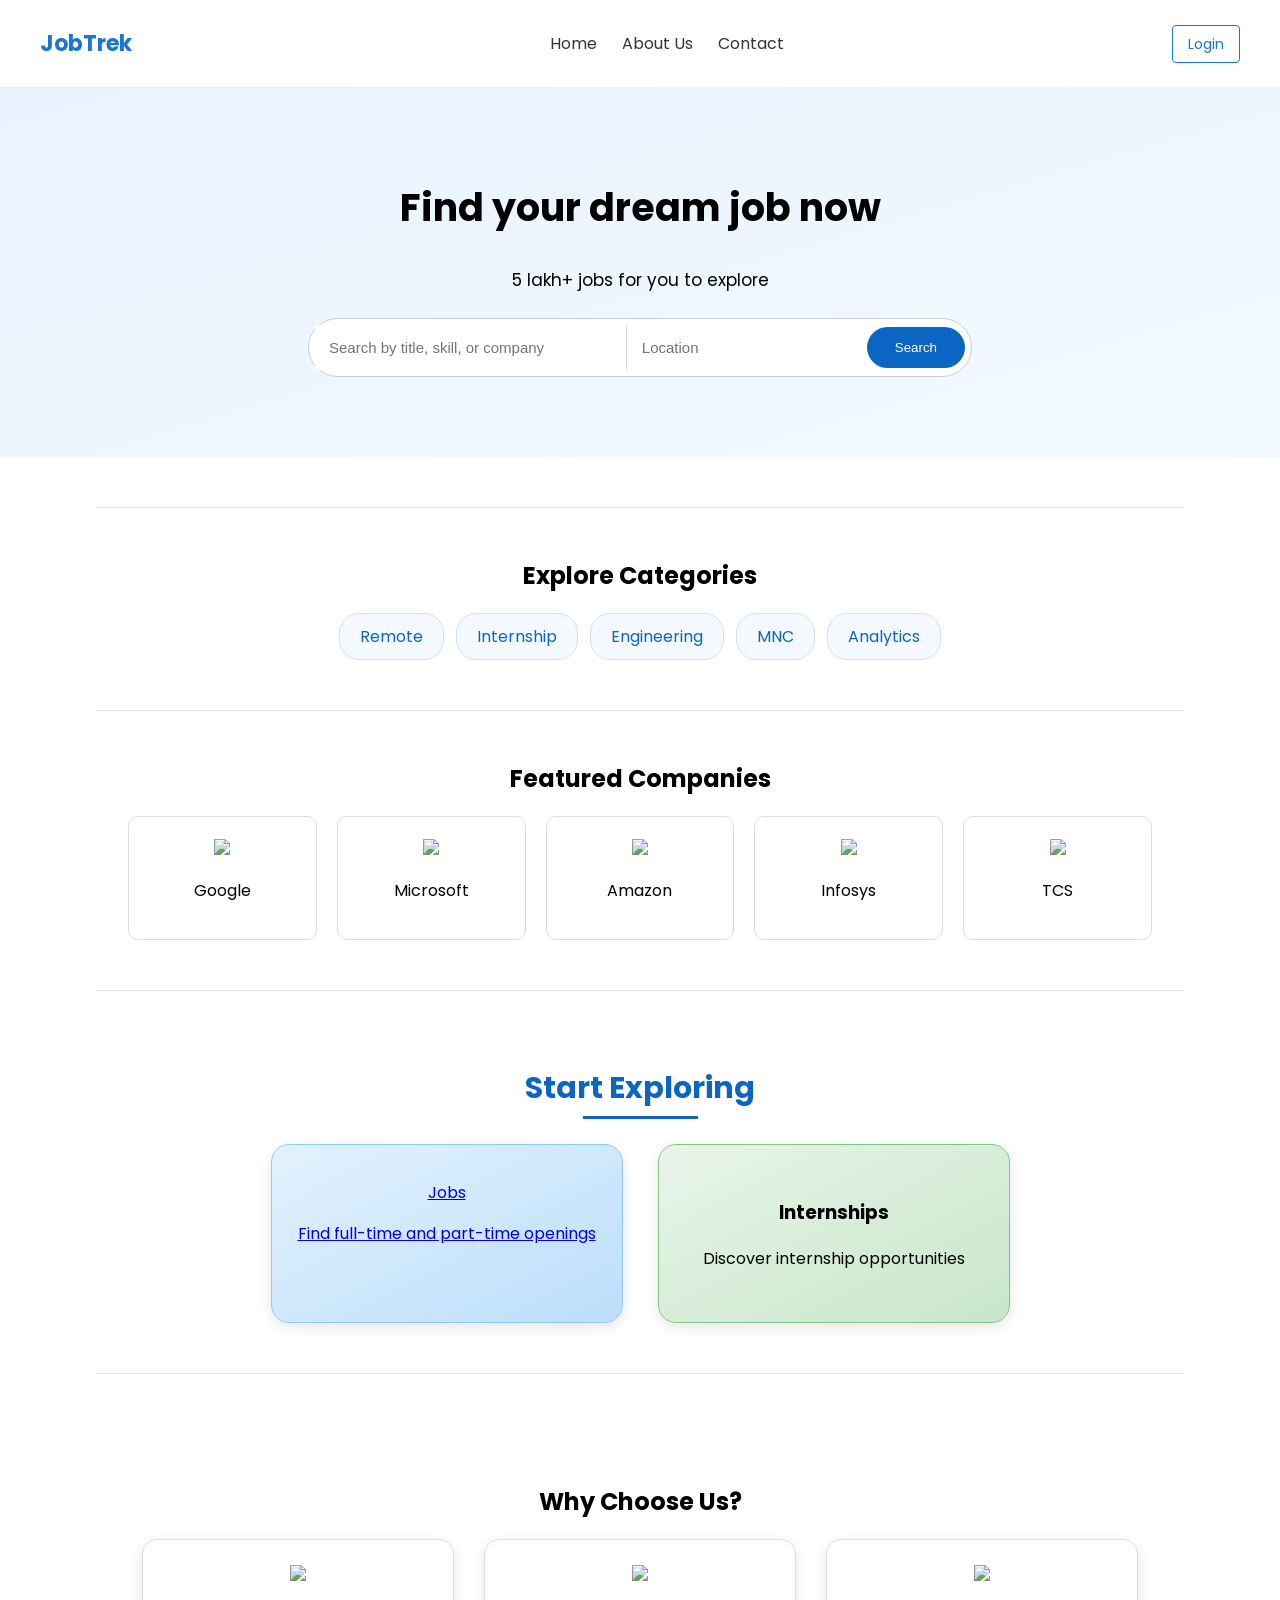
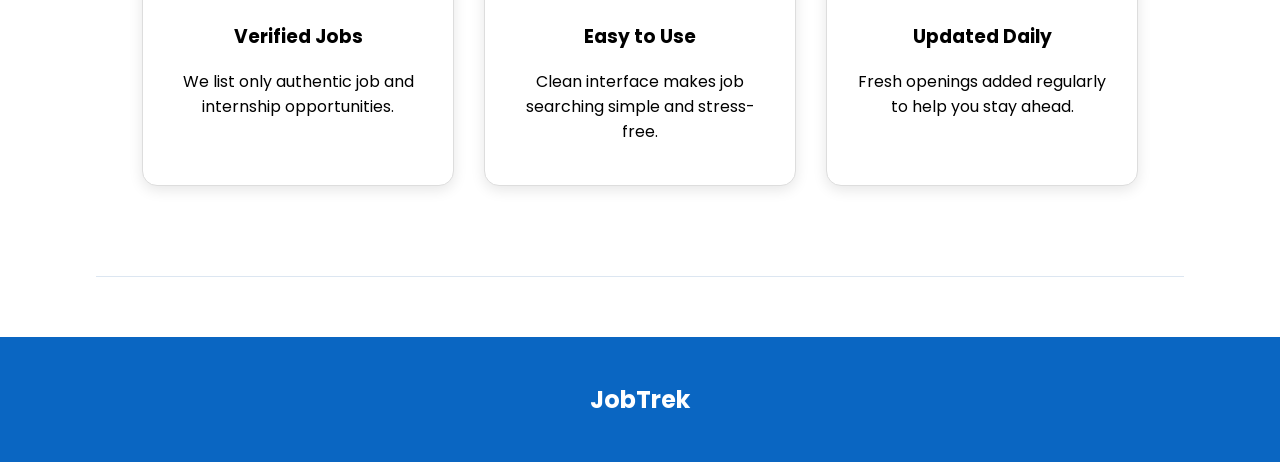
==== index.html @ d1be5237 "update index.html" ====
<!DOCTYPE html>
<html>
<html lang="en">
<head>
    <meta charset="UTF-8">
    <meta name="viewport" content="width=device-width, initial-scale=1.0">
    <title>JobTrek</title>

    <!-- Google Font -->
    <link href="https://fonts.googleapis.com/css2?family=Poppins:wght@300;400;600&display=swap" rel="stylesheet">

    <style>
        body {
            margin: 0;
            font-family: 'Poppins', sans-serif;
        }

        /* NAVBAR */
        .navbar {
            display: flex;
            justify-content: space-between;
            align-items: center;
            padding: 15px 40px;
            background: white;
            box-shadow: 0 2px 5px rgba(0,0,0,0.1);
        }
        .logo { font-size: 22px; font-weight: bold; color: #1976d2; }
        .nav-links { display: flex; gap: 25px; list-style: none; }
        .nav-links a { color: #333; text-decoration: none; }

        .auth-buttons a {
            margin-left: 10px;
            padding: 8px 15px;
            border-radius: 4px;
            text-decoration: none;
            font-size: 14px;
        }
        .login { border: 1px solid #1976d2; color: #1976d2; }
        .register { background: orange; color: white; }

        /* HERO */
        .hero {
            padding: 60px 20px;
            text-align: center;
            background: linear-gradient(to bottom right, #e8f3ff, #f3f9ff);
        }
        .hero h1 { font-size: 38px; }
        .hero p { font-size: 17px; margin-bottom: 25px; }

        /* SEARCH BAR */
        .search-box {
            display: flex;
            width: 650px;
            margin: auto;
            padding: 6px;
            background: white;
            border-radius: 40px;
            border: 1px solid #ccc;
            align-items: center;
        }
        .search-box input {
            flex: 1;
            border: none;
            padding: 14px;
            outline: none;
            font-size: 15px;
        }
        #location-input { border-left: 1px solid #ddd; padding-left: 15px; }
        .search-box button {
            padding: 13px 28px;
            border: none;
            background: #0a66c2;
            color: white;
            border-radius: 40px;
            cursor: pointer;
        }

        /* DROPDOWN */
        .dropdown-box { position: relative; flex: 1; }
        .dropdown-list {
            position: absolute;
            top: 48px;
            width: 100%;
            background: white;
            border-radius: 8px;
            border: 1px solid #ddd;
            display: none;
            max-height: 180px;
            overflow-y: auto;
            z-index: 10;
        }
        .dropdown-item { padding: 10px; cursor: pointer; }
        .dropdown-item:hover { background: #eaf3ff; }

        /* SECTION SPACING */
        .section-separator {
            width: 85%;
            height: 1px;
            background: #dce6f1;
            margin: 50px auto;
        }

        /* CATEGORIES */
        .categories { text-align: center; }
        .chips-container {
            display: flex; justify-content: center; flex-wrap: wrap; gap: 12px;
        }
        .chip {
            padding: 10px 20px;
            border-radius: 20px;
            background: #f3f9ff;
            border: 1px solid #cde3f7;
            color: #0a66c2;
            cursor: pointer;
        }

        /* FEATURED COMPANIES */
        .featured-companies { text-align: center; }
        .company-grid {
            width: 80%;
            margin: auto;
            display: grid;
            gap: 20px;
            grid-template-columns: repeat(auto-fit, minmax(180px, 1fr));
        }
        .company-card {
            padding: 20px;
            text-align: center;
            background: white;
            border-radius: 10px;
            border: 1px solid #ddd;
        }
        .company-card img { width: 80px; }

        /* QUICK ACCESS */
        .quick-links { text-align: center; }
        .quick-links h2 {
            font-size: 30px;
            font-weight: 700;
            color: #0a66c2;
            position: relative;
            display: inline-block;
            padding-bottom: 8px;
        }
        .quick-links h2::after {
            content: "";
            position: absolute;
            width: 50%;
            height: 3px;
            background: #0a66c2;
            bottom: 0;
            left: 25%;
        }
        .quick-grid {
            display: flex;
            justify-content: center;
            gap: 35px;
            flex-wrap: wrap;
        }
        .quick-card {
            width: 300px;
            padding: 35px 25px;
            border-radius: 18px;
            text-align: center;
            cursor: pointer;
            box-shadow: 0 4px 14px rgba(0,0,0,0.1);
            transition: .2s;
        }
        .quick-card:hover { transform: translateY(-5px); }

        .job-card-link {
            background: linear-gradient(to bottom right, #e3f2fd, #bbdefb);
            border: 1px solid #90caf9;
        }
        .intern-card-link {
            background: linear-gradient(to bottom right, #e8f5e9, #c8e6c9);
            border: 1px solid #81c784;
        }

        /* WHY US */
        .why-us { text-align: center; padding: 40px 20px; }
        .why-grid {
            display: flex;
            justify-content: center;
            gap: 30px;
            flex-wrap: wrap;
        }
        .why-card {
            width: 260px;
            padding: 25px;
            background: white;
            border-radius: 15px;
            border: 1px solid #ddd;
            box-shadow: 0 4px 14px rgba(0,0,0,0.1);
            transition: .2s;
        }
        .why-card:hover { transform: translateY(-5px); }
        .why-card img { width: 60px; margin-bottom: 15px; }

        /* FOOTER */
        .footer {
            margin-top: 60px;
            text-align: center;
            background: #0a66c2;
            padding: 25px 0;
        }
        .footer-logo {
            font-size: 24px;
            font-weight: bold;
            color: white;
        }
    </style>
</head>

<body>

    <!-- NAVBAR -->
    <nav class="navbar">
        <div class="logo">JobTrek</div>

        <ul class="nav-links">
            <li><a href="#">Home</a></li>
            <li><a href="#">About Us</a></li>
            <li><a href="#">Contact</a></li>
        </ul>

        <div class="auth-buttons">
            <a class="login" href="CreateACC.html">Login</a>
            
        </div>
    </nav>

    <!-- HERO -->
    <section class="hero">
        <h1>Find your dream job now</h1>
        <p>5 lakh+ jobs for you to explore</p>

        <div class="search-box">
            <input id="job-input" placeholder="Search by title, skill, or company">

            <div class="dropdown-box">
                <input id="location-input" placeholder="Location">

                <div id="location-list" class="dropdown-list">
                    <div class="dropdown-item">Bangalore</div>
                    <div class="dropdown-item">Hyderabad</div>
                    <div class="dropdown-item">Mumbai</div>
                    <div class="dropdown-item">Delhi</div>
                    <div class="dropdown-item">Chennai</div>
                    <div class="dropdown-item">Pune</div>
                </div>
            </div>

            <button id="search-btn">Search</button>
        </div>

        <div id="search-message" style="margin-top:20px; font-size:18px; color:#0a66c2;"></div>
    </section>

    <div class="section-separator"></div>

    <!-- CATEGORIES -->
    <section class="categories">
        <h2>Explore Categories</h2>
        <div class="chips-container">
            <div class="chip">Remote</div>
            <div class="chip">Internship</div>
            <div class="chip">Engineering</div>
            <div class="chip">MNC</div>
            <div class="chip">Analytics</div>
        </div>
    </section>

    <div class="section-separator"></div>

    <!-- FEATURED COMPANIES -->
    <section class="featured-companies">
        <h2>Featured Companies</h2>

        <div class="company-grid">
            <div class="company-card">
                <img src="https://freelogopng.com/images/all_img/1657952641google-logo-png-image.png">
                <p>Google</p>
            </div>
            <div class="company-card">
                <img src="https://purepng.com/public/uploads/large/purepng.com-microsoft-logo-iconlogobrand-logoiconslogos-251519939091wmudn.png">
                <p>Microsoft</p>
            </div>
            <div class="company-card">
                <img src="https://pngimg.com/uploads/amazon/amazon_PNG5.png">
                <p>Amazon</p>
            </div>
            <div class="company-card">
                <img src="https://static.vecteezy.com/system/resources/previews/020/336/451/non_2x/infosys-logo-infosys-icon-free-free-vector.jpg">
                <p>Infosys</p>
            </div>
            <div class="company-card">
                <img src="https://indiancompanies.in/wp-content/uploads/2020/05/TCS-Logo-Tata-consultancy-service-1920x1144.png">
                <p>TCS</p>
            </div>
        </div>
    </section>

    <div class="section-separator"></div>

    <!-- QUICK LINKS -->
    <section class="quick-links">
        <h2>Start Exploring</h2>

        <div class="quick-grid">
            <div class="quick-card job-card-link" >
                <a href="C:\Users\lab103\Desktop\html prachi\Gauri.html\gauri.html\contactus.html"
                <h3>Jobs</h3>
                <p>Find full-time and part-time openings</p></a>

            </div>

            <div class="quick-card intern-card-link" onclick="alert('Opening Internships...')">
                <h3>Internships</h3>
                <p>Discover internship opportunities</p>
            </div>
        </div>
    </section>

    <div class="section-separator"></div>

    <!-- WHY CHOOSE US -->
    <section class="why-us">
        <h2>Why Choose Us?</h2>

        <div class="why-grid">
            <div class="why-card">
                <img src="https://cdn-icons-png.flaticon.com/512/3135/3135692.png">
                <h3>Verified Jobs</h3>
                <p>We list only authentic job and internship opportunities.</p>
            </div>

            <div class="why-card">
                <img src="https://cdn-icons-png.flaticon.com/512/1828/1828884.png">
                <h3>Easy to Use</h3>
                <p>Clean interface makes job searching simple and stress-free.</p>
            </div>

            <div class="why-card">
                <img src="https://cdn-icons-png.flaticon.com/512/992/992700.png">
                <h3>Updated Daily</h3>
                <p>Fresh openings added regularly to help you stay ahead.</p>
            </div>
        </div>
    </section>

    <div class="section-separator"></div>

    <!-- FOOTER -->
    <footer class="footer">
        <h2 class="footer-logo">JobTrek</h2>
    </footer>

    <!-- JS -->
    <script>
        const locationInput = document.getElementById("location-input");
        const list = document.getElementById("location-list");
        const searchBtn = document.getElementById("search-btn");

        // Open dropdown on focus
        locationInput.addEventListener("focus", () => list.style.display = "block");

        // Filter dropdown items
        locationInput.addEventListener("keyup", () => {
            const filter = locationInput.value.toLowerCase();
            document.querySelectorAll(".dropdown-item").forEach(item => {
                item.style.display = item.innerText.toLowerCase().includes(filter) ? "block" : "none";
            });
        });

        // Click dropdown
        document.querySelectorAll(".dropdown-item").forEach(item => {
            item.onclick = () => {
                locationInput.value = item.innerText;
                list.style.display = "none";
            };
</html>
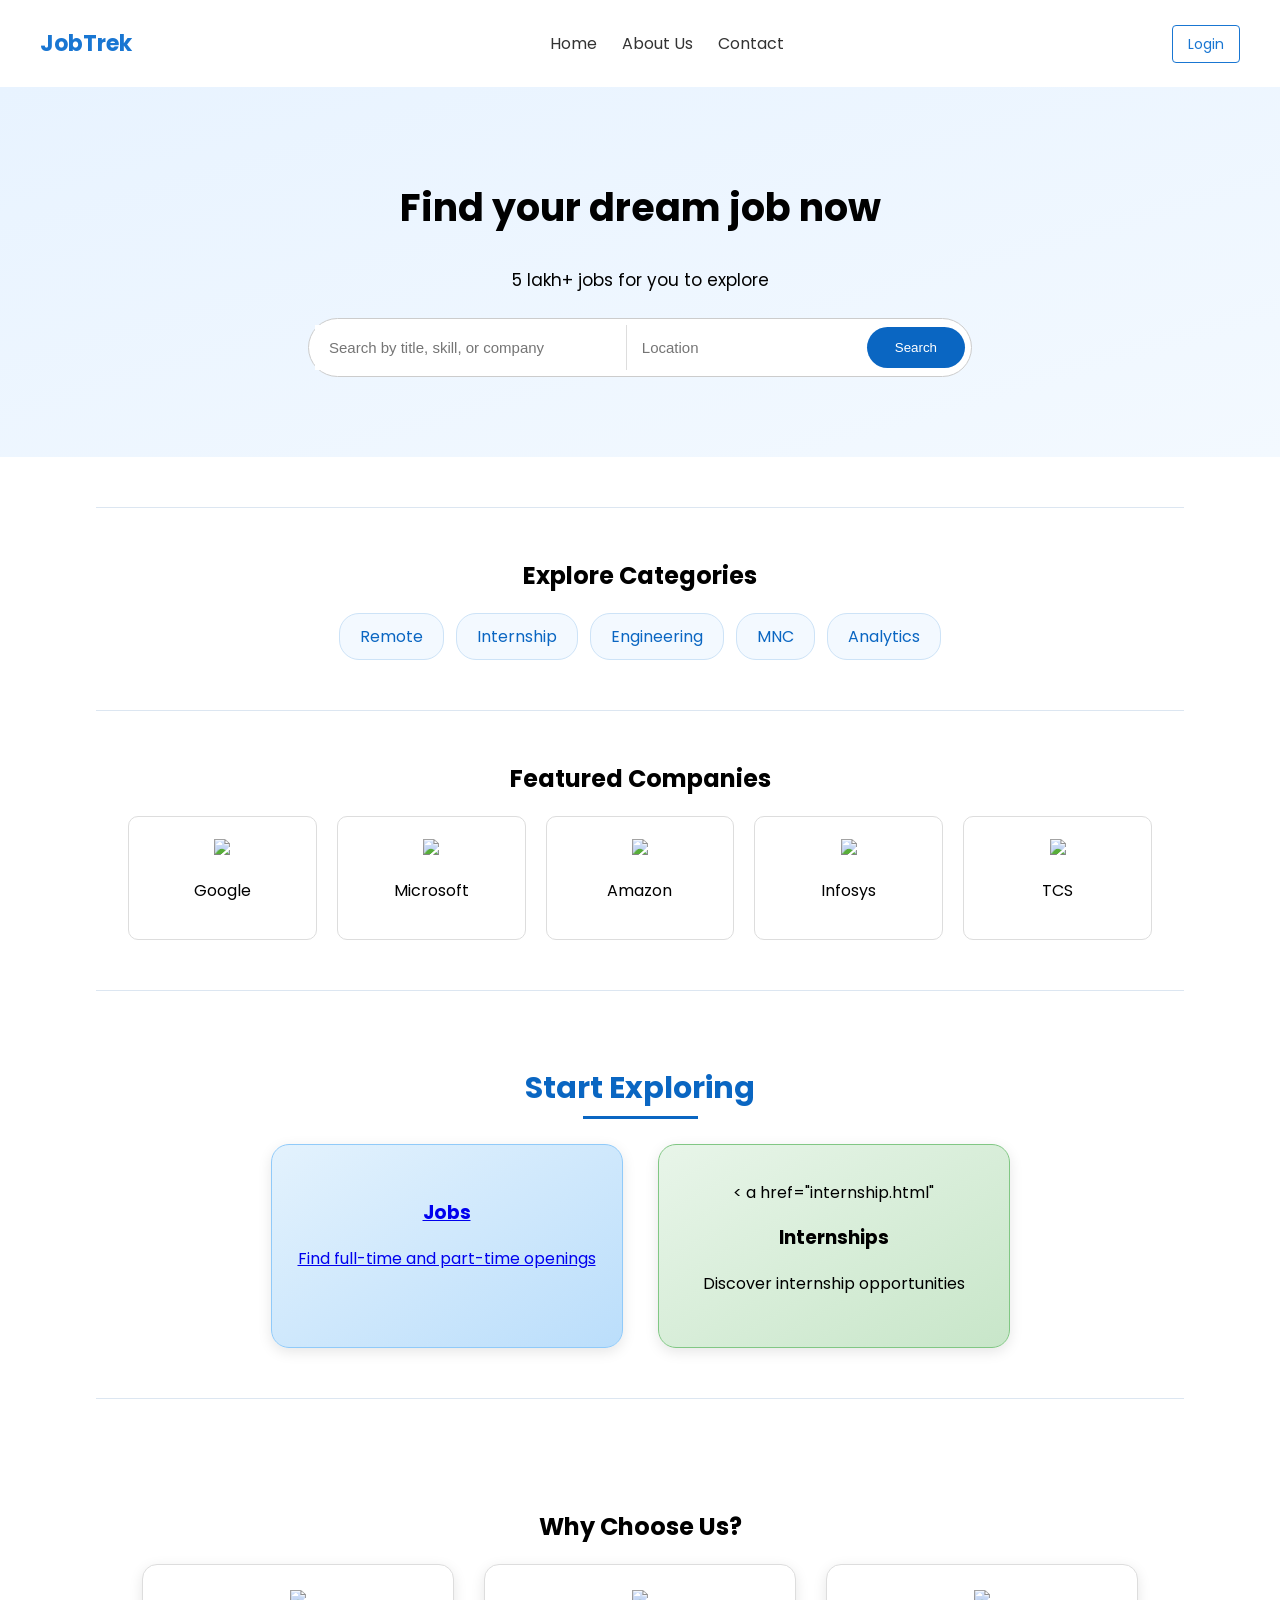
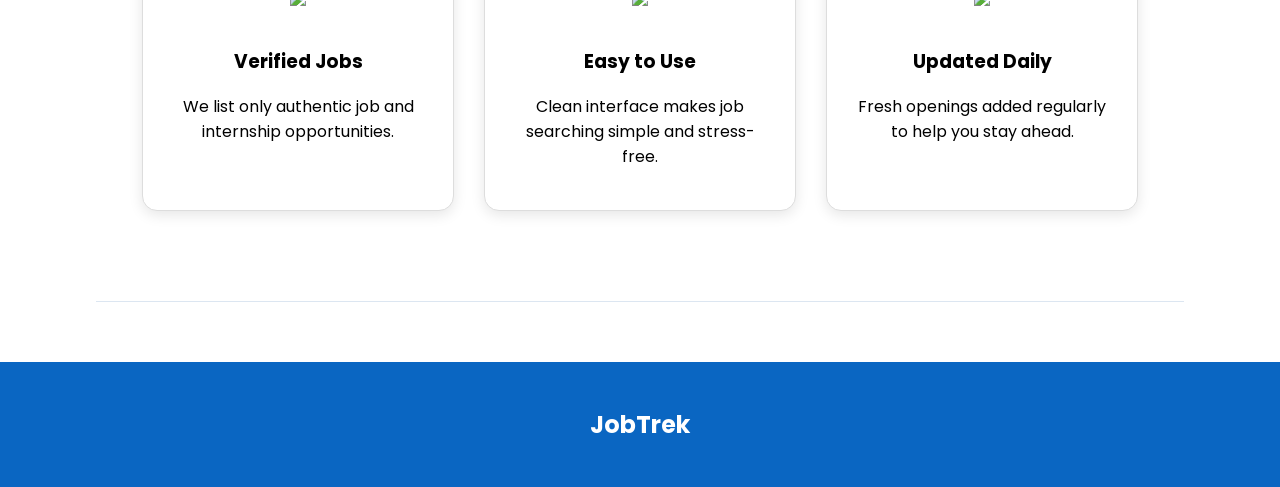
==== commit 19b8ba4d: "Update index.html" ====
--- a/index.html
+++ b/index.html
@@ -6,7 +6,7 @@
     <meta name="viewport" content="width=device-width, initial-scale=1.0">
     <title>JobTrek</title>
 
-    <!-- Google Font -->
+    
     <link href="https://fonts.googleapis.com/css2?family=Poppins:wght@300;400;600&display=swap" rel="stylesheet">
 
     <style>
@@ -15,7 +15,7 @@
             font-family: 'Poppins', sans-serif;
         }
 
-        /* NAVBAR */
+       
         .navbar {
             display: flex;
             justify-content: space-between;
@@ -38,7 +38,7 @@
         .login { border: 1px solid #1976d2; color: #1976d2; }
         .register { background: orange; color: white; }
 
-        /* HERO */
+        
         .hero {
             padding: 60px 20px;
             text-align: center;
@@ -47,7 +47,7 @@
         .hero h1 { font-size: 38px; }
         .hero p { font-size: 17px; margin-bottom: 25px; }
 
-        /* SEARCH BAR */
+        
         .search-box {
             display: flex;
             width: 650px;
@@ -75,7 +75,7 @@
             cursor: pointer;
         }
 
-        /* DROPDOWN */
+       
         .dropdown-box { position: relative; flex: 1; }
         .dropdown-list {
             position: absolute;
@@ -92,7 +92,7 @@
         .dropdown-item { padding: 10px; cursor: pointer; }
         .dropdown-item:hover { background: #eaf3ff; }
 
-        /* SECTION SPACING */
+      
         .section-separator {
             width: 85%;
             height: 1px;
@@ -100,7 +100,7 @@
             margin: 50px auto;
         }
 
-        /* CATEGORIES */
+        
         .categories { text-align: center; }
         .chips-container {
             display: flex; justify-content: center; flex-wrap: wrap; gap: 12px;
@@ -114,7 +114,7 @@
             cursor: pointer;
         }
 
-        /* FEATURED COMPANIES */
+        
         .featured-companies { text-align: center; }
         .company-grid {
             width: 80%;
@@ -132,7 +132,7 @@
         }
         .company-card img { width: 80px; }
 
-        /* QUICK ACCESS */
+       
         .quick-links { text-align: center; }
         .quick-links h2 {
             font-size: 30px;
@@ -177,7 +177,7 @@
             border: 1px solid #81c784;
         }
 
-        /* WHY US */
+       
         .why-us { text-align: center; padding: 40px 20px; }
         .why-grid {
             display: flex;
@@ -197,7 +197,7 @@
         .why-card:hover { transform: translateY(-5px); }
         .why-card img { width: 60px; margin-bottom: 15px; }
 
-        /* FOOTER */
+       
         .footer {
             margin-top: 60px;
             text-align: center;
@@ -309,13 +309,14 @@
 
         <div class="quick-grid">
             <div class="quick-card job-card-link" >
-                <a href="C:\Users\lab103\Desktop\html prachi\Gauri.html\gauri.html\contactus.html"
+                <a href="regForm.html">
                 <h3>Jobs</h3>
                 <p>Find full-time and part-time openings</p></a>
 
             </div>
 
-            <div class="quick-card intern-card-link" onclick="alert('Opening Internships...')">
+            <div class="quick-card intern-card-link" >
+                < a href="internship.html"
                 <h3>Internships</h3>
                 <p>Discover internship opportunities</p>
             </div>
@@ -381,3 +382,4 @@
             };
 </html>
 
+
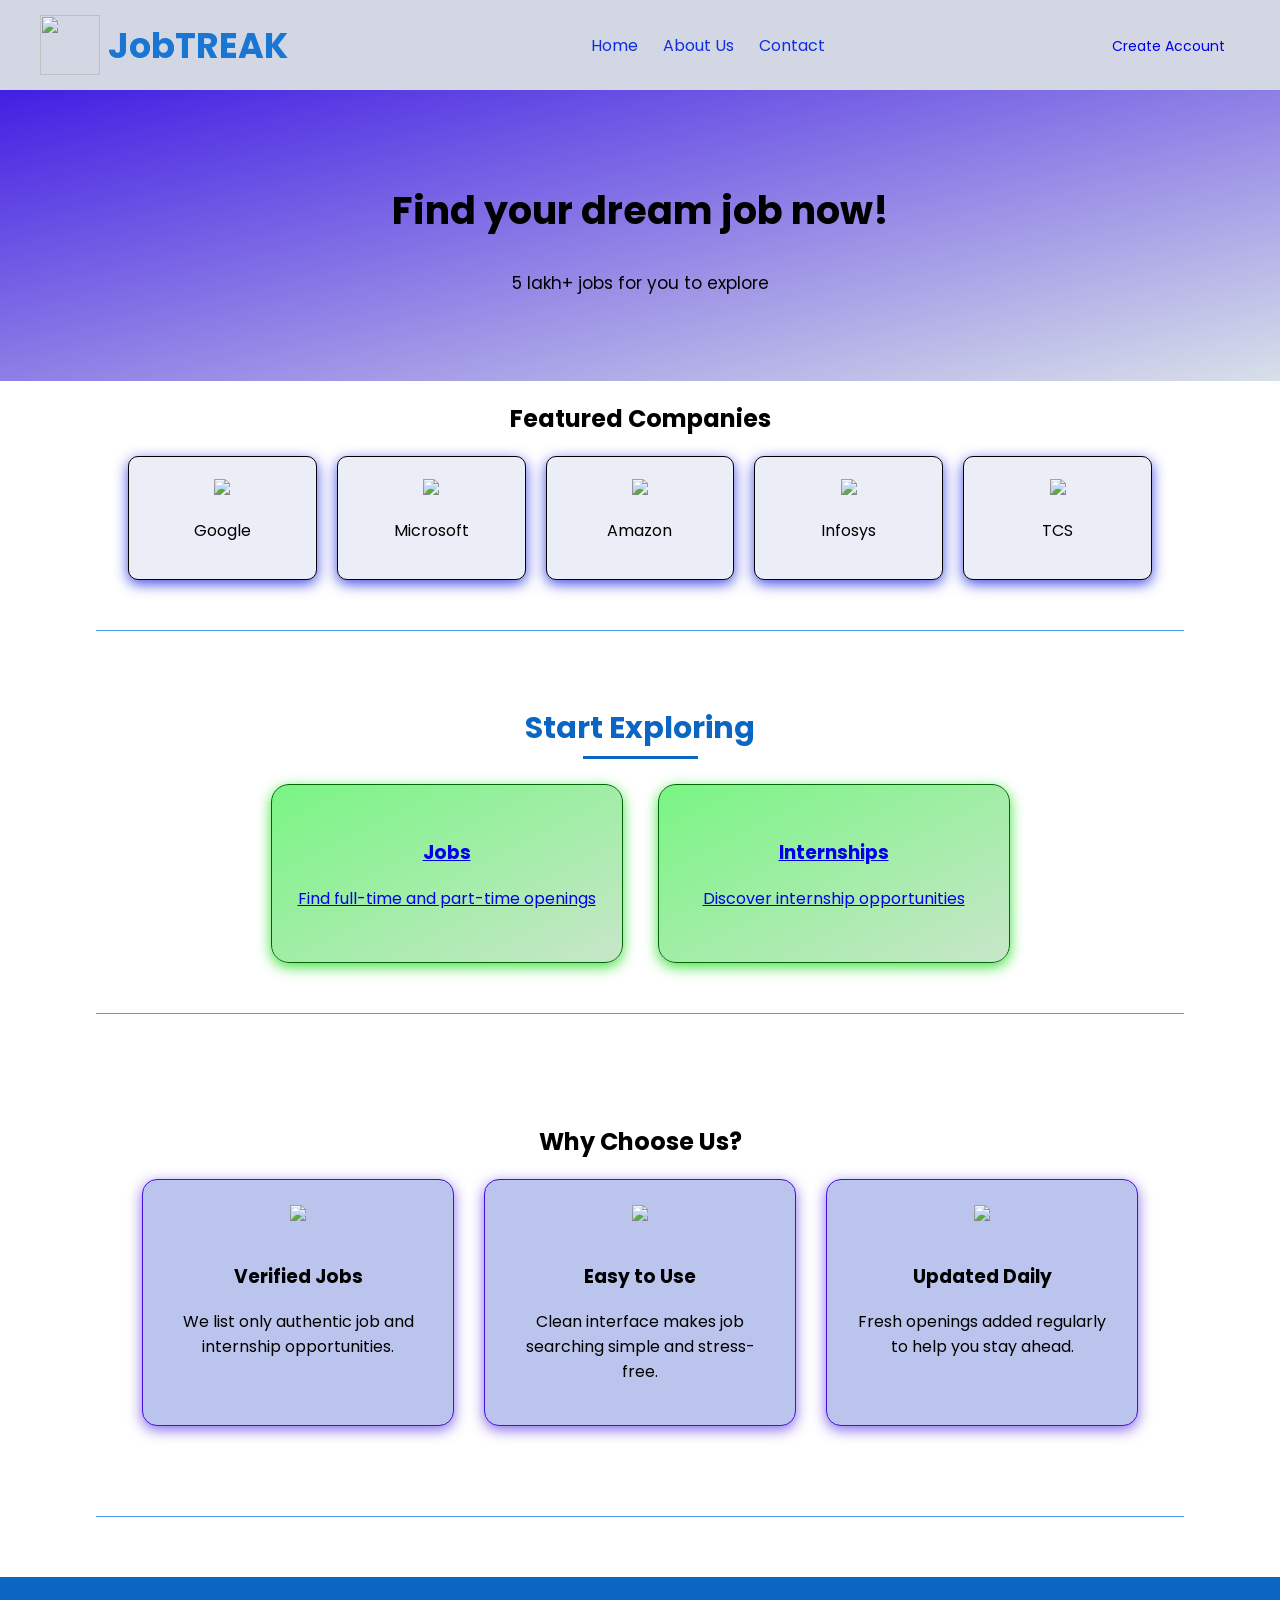
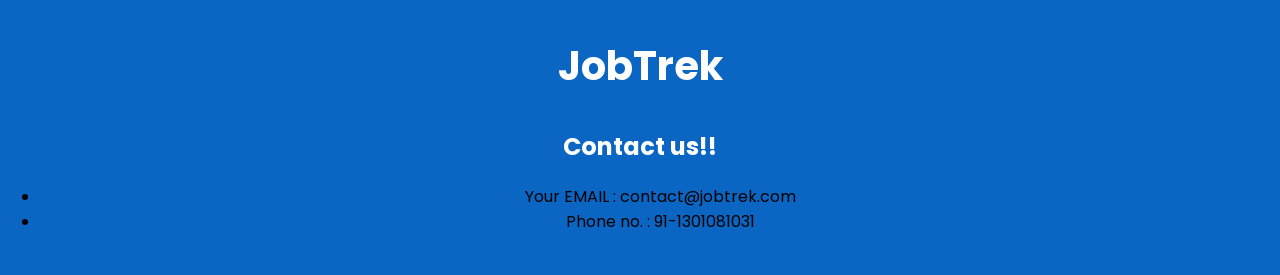
==== commit fa05791b: "Update index.html" ====
--- a/index.html
+++ b/index.html
@@ -6,7 +6,6 @@
     <meta name="viewport" content="width=device-width, initial-scale=1.0">
     <title>JobTrek</title>
 
-    
     <link href="https://fonts.googleapis.com/css2?family=Poppins:wght@300;400;600&display=swap" rel="stylesheet">
 
     <style>
@@ -15,18 +14,18 @@
             font-family: 'Poppins', sans-serif;
         }
 
-       
         .navbar {
             display: flex;
             justify-content: space-between;
             align-items: center;
             padding: 15px 40px;
-            background: white;
-            box-shadow: 0 2px 5px rgba(0,0,0,0.1);
-        }
-        .logo { font-size: 22px; font-weight: bold; color: #1976d2; }
+            background: rgb(211, 215, 228);
+            box-shadow: 0 2px 5px rgba(95, 71, 233, 0.1);
+            }
+
+       
         .nav-links { display: flex; gap: 25px; list-style: none; }
-        .nav-links a { color: #333; text-decoration: none; }
+        .nav-links a { color: #0f2ee0; text-decoration: none; }
 
         .auth-buttons a {
             margin-left: 10px;
@@ -35,83 +34,29 @@
             text-decoration: none;
             font-size: 14px;
         }
-        .login { border: 1px solid #1976d2; color: #1976d2; }
-        .register { background: orange; color: white; }
-
+        .logo {
+    font-size: 40px;
+    font-weight: bold;
+    color: #1976d2;
+    display: flex;
+    align-items: center;     
+    gap: 10px;               
+}
         
+       
         .hero {
             padding: 60px 20px;
             text-align: center;
-            background: linear-gradient(to bottom right, #e8f3ff, #f3f9ff);
+            background: linear-gradient(to bottom right, #3d18e2f8, #d8e0e9);
         }
         .hero h1 { font-size: 38px; }
         .hero p { font-size: 17px; margin-bottom: 25px; }
 
-        
-        .search-box {
-            display: flex;
-            width: 650px;
-            margin: auto;
-            padding: 6px;
-            background: white;
-            border-radius: 40px;
-            border: 1px solid #ccc;
-            align-items: center;
-        }
-        .search-box input {
-            flex: 1;
-            border: none;
-            padding: 14px;
-            outline: none;
-            font-size: 15px;
-        }
-        #location-input { border-left: 1px solid #ddd; padding-left: 15px; }
-        .search-box button {
-            padding: 13px 28px;
-            border: none;
-            background: #0a66c2;
-            color: white;
-            border-radius: 40px;
-            cursor: pointer;
-        }
-
-       
-        .dropdown-box { position: relative; flex: 1; }
-        .dropdown-list {
-            position: absolute;
-            top: 48px;
-            width: 100%;
-            background: white;
-            border-radius: 8px;
-            border: 1px solid #ddd;
-            display: none;
-            max-height: 180px;
-            overflow-y: auto;
-            z-index: 10;
-        }
-        .dropdown-item { padding: 10px; cursor: pointer; }
-        .dropdown-item:hover { background: #eaf3ff; }
-
-      
         .section-separator {
             width: 85%;
             height: 1px;
-            background: #dce6f1;
+            background: #4f9ef3;
             margin: 50px auto;
-        }
-
-        
-        .categories { text-align: center; }
-        .chips-container {
-            display: flex; justify-content: center; flex-wrap: wrap; gap: 12px;
-        }
-        .chip {
-            padding: 10px 20px;
-            border-radius: 20px;
-            background: #f3f9ff;
-            border: 1px solid #cde3f7;
-            color: #0a66c2;
-            cursor: pointer;
         }
 
         
@@ -126,13 +71,14 @@
         .company-card {
             padding: 20px;
             text-align: center;
-            background: white;
+            background: rgb(236, 238, 247);
             border-radius: 10px;
-            border: 1px solid #ddd;
+            border: 1px solid #000000;
+            box-shadow: 0 4px 14px rgba(13, 27, 219, 0.781);
+            
         }
         .company-card img { width: 80px; }
 
-       
         .quick-links { text-align: center; }
         .quick-links h2 {
             font-size: 30px;
@@ -163,21 +109,24 @@
             border-radius: 18px;
             text-align: center;
             cursor: pointer;
-            box-shadow: 0 4px 14px rgba(0,0,0,0.1);
+            box-shadow: 0 4px 14px rgba(7, 39, 221, 0.1);
             transition: .2s;
         }
         .quick-card:hover { transform: translateY(-5px); }
 
         .job-card-link {
-            background: linear-gradient(to bottom right, #e3f2fd, #bbdefb);
-            border: 1px solid #90caf9;
+            background: linear-gradient(to bottom right, #79f583, #c8e6c9);
+            border: 1px solid #026607;
+            color: black;
+            box-shadow: 0 4px 14px rgba(13, 219, 13, 0.781);
         }
         .intern-card-link {
-            background: linear-gradient(to bottom right, #e8f5e9, #c8e6c9);
-            border: 1px solid #81c784;
-        }
-
-       
+            background: linear-gradient(to bottom right, #79f583, #c8e6c9);
+            border: 1px solid #026607;
+            color: black;
+            box-shadow: 0 4px 14px rgba(13, 219, 13, 0.781);
+        }
+
         .why-us { text-align: center; padding: 40px 20px; }
         .why-grid {
             display: flex;
@@ -188,144 +137,143 @@
         .why-card {
             width: 260px;
             padding: 25px;
-            background: white;
+            background: rgb(187, 196, 236);
             border-radius: 15px;
-            border: 1px solid #ddd;
-            box-shadow: 0 4px 14px rgba(0,0,0,0.1);
+            border: 1px solid #4812dd;
+            box-shadow: 0 4px 14px rgba(57, 13, 219, 0.61);
             transition: .2s;
         }
         .why-card:hover { transform: translateY(-5px); }
         .why-card img { width: 60px; margin-bottom: 15px; }
 
-       
         .footer {
             margin-top: 60px;
             text-align: center;
             background: #0a66c2;
             padding: 25px 0;
+
+            .body {
+                 font-size: 30px;
+                color:black;
+                 background-color: beige;
+                text-align: left;
+}
+.h2 {
+    text-align: center;
+    font: size 40px;
+    color:white;
+}
         }
         .footer-logo {
-            font-size: 24px;
+            font-size: 40px;
             font-weight: bold;
             color: white;
         }
+        .header {
+  display: flex;
+  align-items: center; 
+  gap: 0px;
+}
+
+.logo {
+    display: flex;
+    align-items: center;
+    gap: 8px;       
+    font-size: 35px;
+    font-weight: bold;
+    color: #1976d2;
+}
+
+
+.title {
+  font-size: 28px;
+  margin: 0;
+}
+
     </style>
 </head>
 
 <body>
 
-    <!-- NAVBAR -->
     <nav class="navbar">
-        <div class="logo">JobTrek</div>
+        
+  
+<div class="logo">
+    <img id="logo" src="c:\Users\Yash\Pictures\Saved Pictures\photo 3.png" width="60" height="60">
+    <span>JobTREAK</span>
+</div>
+
+
 
         <ul class="nav-links">
             <li><a href="#">Home</a></li>
-            <li><a href="#">About Us</a></li>
+            <li><a href="about.html">About Us</a></li>
             <li><a href="#">Contact</a></li>
         </ul>
 
         <div class="auth-buttons">
-            <a class="login" href="CreateACC.html">Login</a>
+            <a class="login" href="#">Create Account</a>
             
         </div>
     </nav>
 
-    <!-- HERO -->
     <section class="hero">
-        <h1>Find your dream job now</h1>
+        <h1>Find your dream job now!</h1>
         <p>5 lakh+ jobs for you to explore</p>
-
-        <div class="search-box">
-            <input id="job-input" placeholder="Search by title, skill, or company">
-
-            <div class="dropdown-box">
-                <input id="location-input" placeholder="Location">
-
-                <div id="location-list" class="dropdown-list">
-                    <div class="dropdown-item">Bangalore</div>
-                    <div class="dropdown-item">Hyderabad</div>
-                    <div class="dropdown-item">Mumbai</div>
-                    <div class="dropdown-item">Delhi</div>
-                    <div class="dropdown-item">Chennai</div>
-                    <div class="dropdown-item">Pune</div>
-                </div>
-            </div>
-
-            <button id="search-btn">Search</button>
-        </div>
 
         <div id="search-message" style="margin-top:20px; font-size:18px; color:#0a66c2;"></div>
     </section>
 
-    <div class="section-separator"></div>
-
-    <!-- CATEGORIES -->
-    <section class="categories">
-        <h2>Explore Categories</h2>
-        <div class="chips-container">
-            <div class="chip">Remote</div>
-            <div class="chip">Internship</div>
-            <div class="chip">Engineering</div>
-            <div class="chip">MNC</div>
-            <div class="chip">Analytics</div>
+    <section class="featured-companies">
+        <h2>Featured Companies</h2>
+
+        <div class="company-grid">
+            <div class="company-card">
+                <img src="https://freelogopng.com/images/all_img/1657952641google-logo-png-image.png">
+                <p>Google</p>
+            </div>
+            <div class="company-card">
+                <img src="https://purepng.com/public/uploads/large/purepng.com-microsoft-logo-iconlogobrand-logoiconslogos-251519939091wmudn.png">
+                <p>Microsoft</p>
+            </div>
+            <div class="company-card">
+                <img src="https://pngimg.com/uploads/amazon/amazon_PNG5.png">
+                <p>Amazon</p>
+            </div>
+            <div class="company-card">
+                <img src="https://static.vecteezy.com/system/resources/previews/020/336/451/non_2x/infosys-logo-infosys-icon-free-free-vector.jpg">
+                <p>Infosys</p>
+            </div>
+            <div class="company-card">
+                <img src="https://indiancompanies.in/wp-content/uploads/2020/05/TCS-Logo-Tata-consultancy-service-1920x1144.png">
+                <p>TCS</p>
+            </div>
         </div>
     </section>
 
     <div class="section-separator"></div>
 
-    <!-- FEATURED COMPANIES -->
-    <section class="featured-companies">
-        <h2>Featured Companies</h2>
-
-        <div class="company-grid">
-            <div class="company-card">
-                <img src="https://freelogopng.com/images/all_img/1657952641google-logo-png-image.png">
-                <p>Google</p>
-            </div>
-            <div class="company-card">
-                <img src="https://purepng.com/public/uploads/large/purepng.com-microsoft-logo-iconlogobrand-logoiconslogos-251519939091wmudn.png">
-                <p>Microsoft</p>
-            </div>
-            <div class="company-card">
-                <img src="https://pngimg.com/uploads/amazon/amazon_PNG5.png">
-                <p>Amazon</p>
-            </div>
-            <div class="company-card">
-                <img src="https://static.vecteezy.com/system/resources/previews/020/336/451/non_2x/infosys-logo-infosys-icon-free-free-vector.jpg">
-                <p>Infosys</p>
-            </div>
-            <div class="company-card">
-                <img src="https://indiancompanies.in/wp-content/uploads/2020/05/TCS-Logo-Tata-consultancy-service-1920x1144.png">
-                <p>TCS</p>
+    <section class="quick-links">
+        <h2>Start Exploring</h2>
+
+        <div class="quick-grid">
+            <div class="quick-card job-card-link" >
+                <a href="C:\Users\lab103\Desktop\html prachi\Gauri.html\gauri.html\contactus.html">
+                <h3>Jobs</h3>
+                <p>Find full-time and part-time openings</p></a>
+
+            </div>
+
+            <div class="quick-card intern-card-link" >
+                <a href="C:\Users\Yash\Downloads\project\internship.html">
+                <h3>Internships</h3>
+                <p>Discover internship opportunities</p></a>
             </div>
         </div>
     </section>
 
     <div class="section-separator"></div>
 
-    <!-- QUICK LINKS -->
-    <section class="quick-links">
-        <h2>Start Exploring</h2>
-
-        <div class="quick-grid">
-            <div class="quick-card job-card-link" >
-                <a href="regForm.html">
-                <h3>Jobs</h3>
-                <p>Find full-time and part-time openings</p></a>
-
-            </div>
-
-            <div class="quick-card intern-card-link" >
-                < a href="internship.html"
-                <h3>Internships</h3>
-                <p>Discover internship opportunities</p>
-            </div>
-        </div>
-    </section>
-
-    <div class="section-separator"></div>
-
-    <!-- WHY CHOOSE US -->
     <section class="why-us">
         <h2>Why Choose Us?</h2>
 
@@ -352,34 +300,20 @@
 
     <div class="section-separator"></div>
 
-    <!-- FOOTER -->
+    
     <footer class="footer">
         <h2 class="footer-logo">JobTrek</h2>
+         <h2 class="h2">
+ Contact us!!
+</h2>
+<UL>
+    <LI>Your EMAIL : contact@jobtrek.com</LI>
+    <li>Phone no. : 91-1301081031</li>
+</UL>
     </footer>
 
-    <!-- JS -->
-    <script>
-        const locationInput = document.getElementById("location-input");
-        const list = document.getElementById("location-list");
-        const searchBtn = document.getElementById("search-btn");
-
-        // Open dropdown on focus
-        locationInput.addEventListener("focus", () => list.style.display = "block");
-
-        // Filter dropdown items
-        locationInput.addEventListener("keyup", () => {
-            const filter = locationInput.value.toLowerCase();
-            document.querySelectorAll(".dropdown-item").forEach(item => {
-                item.style.display = item.innerText.toLowerCase().includes(filter) ? "block" : "none";
-            });
-        });
-
-        // Click dropdown
-        document.querySelectorAll(".dropdown-item").forEach(item => {
-            item.onclick = () => {
-                locationInput.value = item.innerText;
-                list.style.display = "none";
-            };
+    
+            
 </html>
 
 
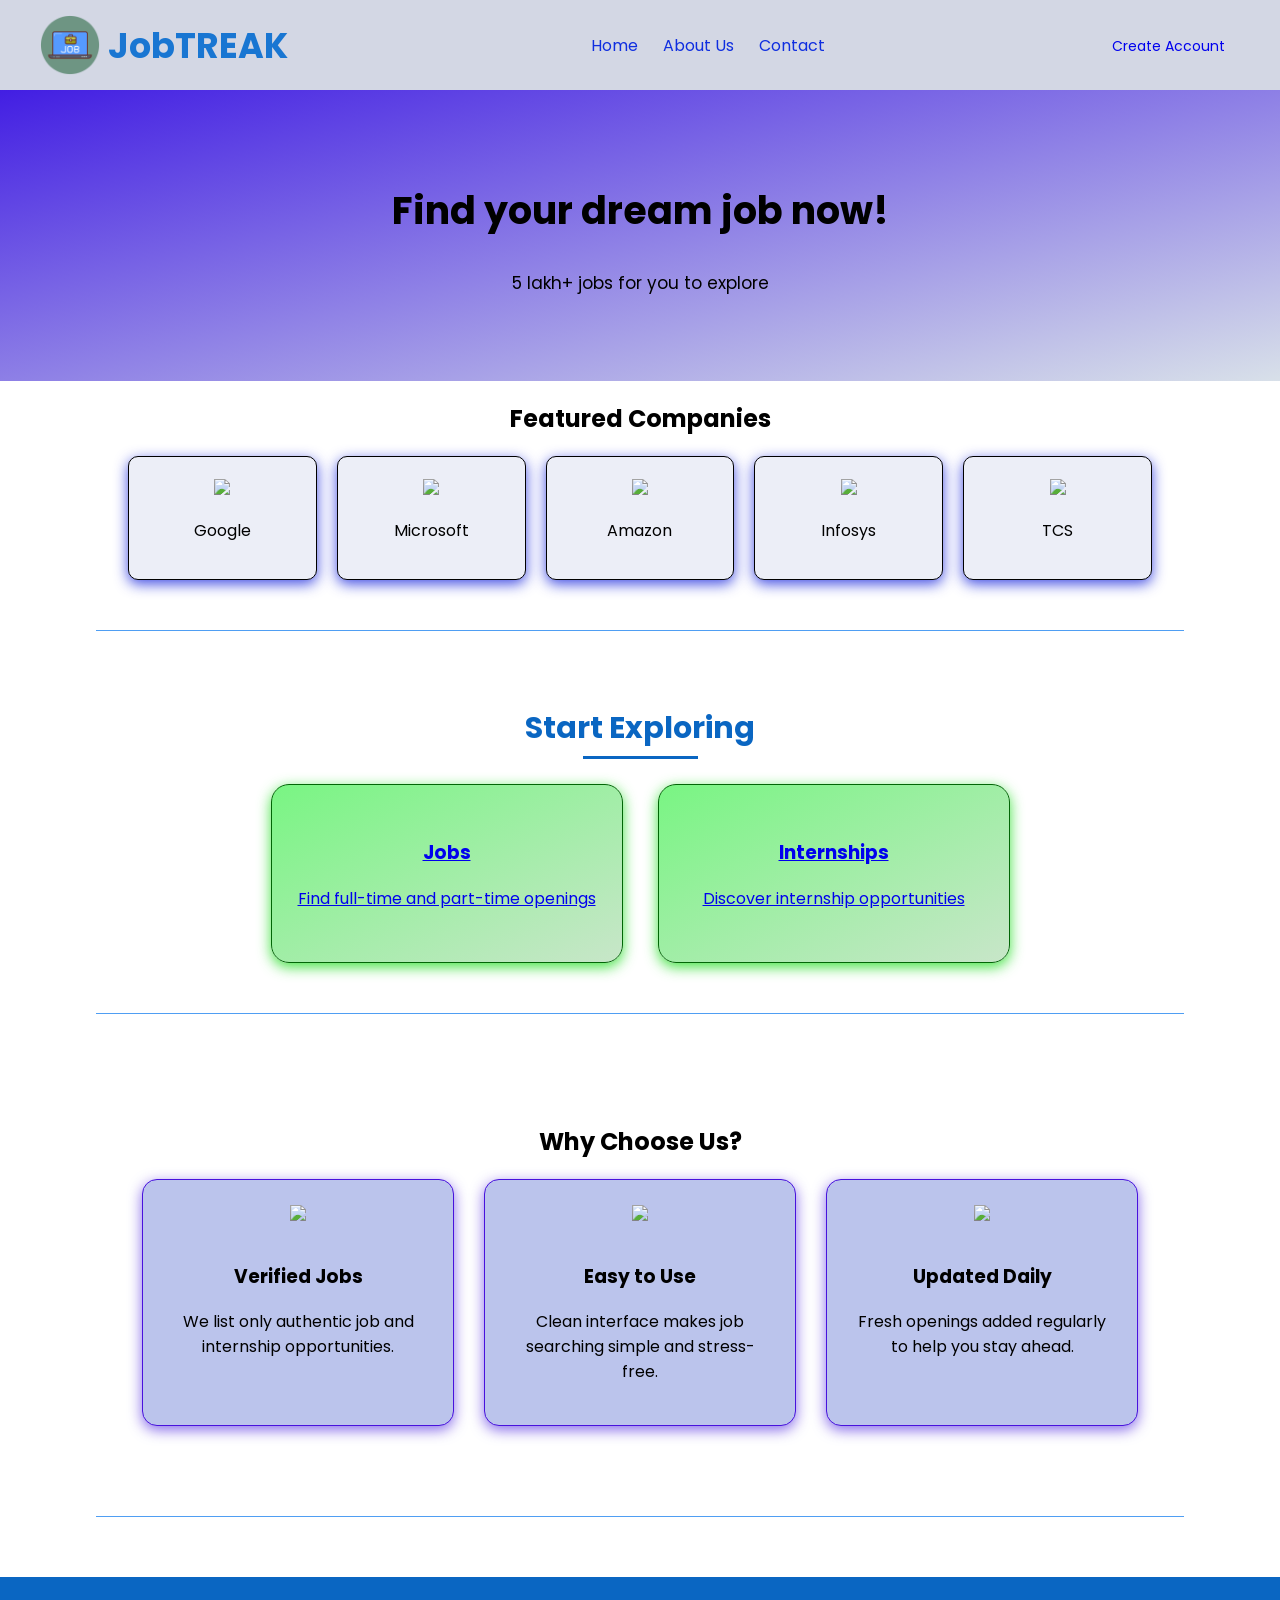
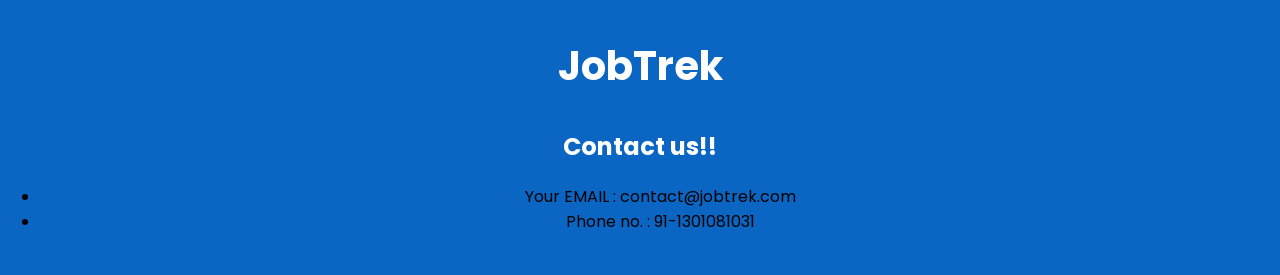
==== commit b5126434: "Update index.html" ====
--- a/index.html
+++ b/index.html
@@ -199,7 +199,7 @@
         
   
 <div class="logo">
-    <img id="logo" src="c:\Users\Yash\Pictures\Saved Pictures\photo 3.png" width="60" height="60">
+    <img id="logo" src="photo 3.png" width="60" height="60">
     <span>JobTREAK</span>
 </div>
 
@@ -212,7 +212,7 @@
         </ul>
 
         <div class="auth-buttons">
-            <a class="login" href="#">Create Account</a>
+            <a class="login" href="CreateACC.html">Create Account</a>
             
         </div>
     </nav>
@@ -258,14 +258,14 @@
 
         <div class="quick-grid">
             <div class="quick-card job-card-link" >
-                <a href="C:\Users\lab103\Desktop\html prachi\Gauri.html\gauri.html\contactus.html">
+                <a href="regForm.html">
                 <h3>Jobs</h3>
                 <p>Find full-time and part-time openings</p></a>
 
             </div>
 
             <div class="quick-card intern-card-link" >
-                <a href="C:\Users\Yash\Downloads\project\internship.html">
+                <a href="internship.html">
                 <h3>Internships</h3>
                 <p>Discover internship opportunities</p></a>
             </div>
@@ -317,3 +317,4 @@
 </html>
 
 
+
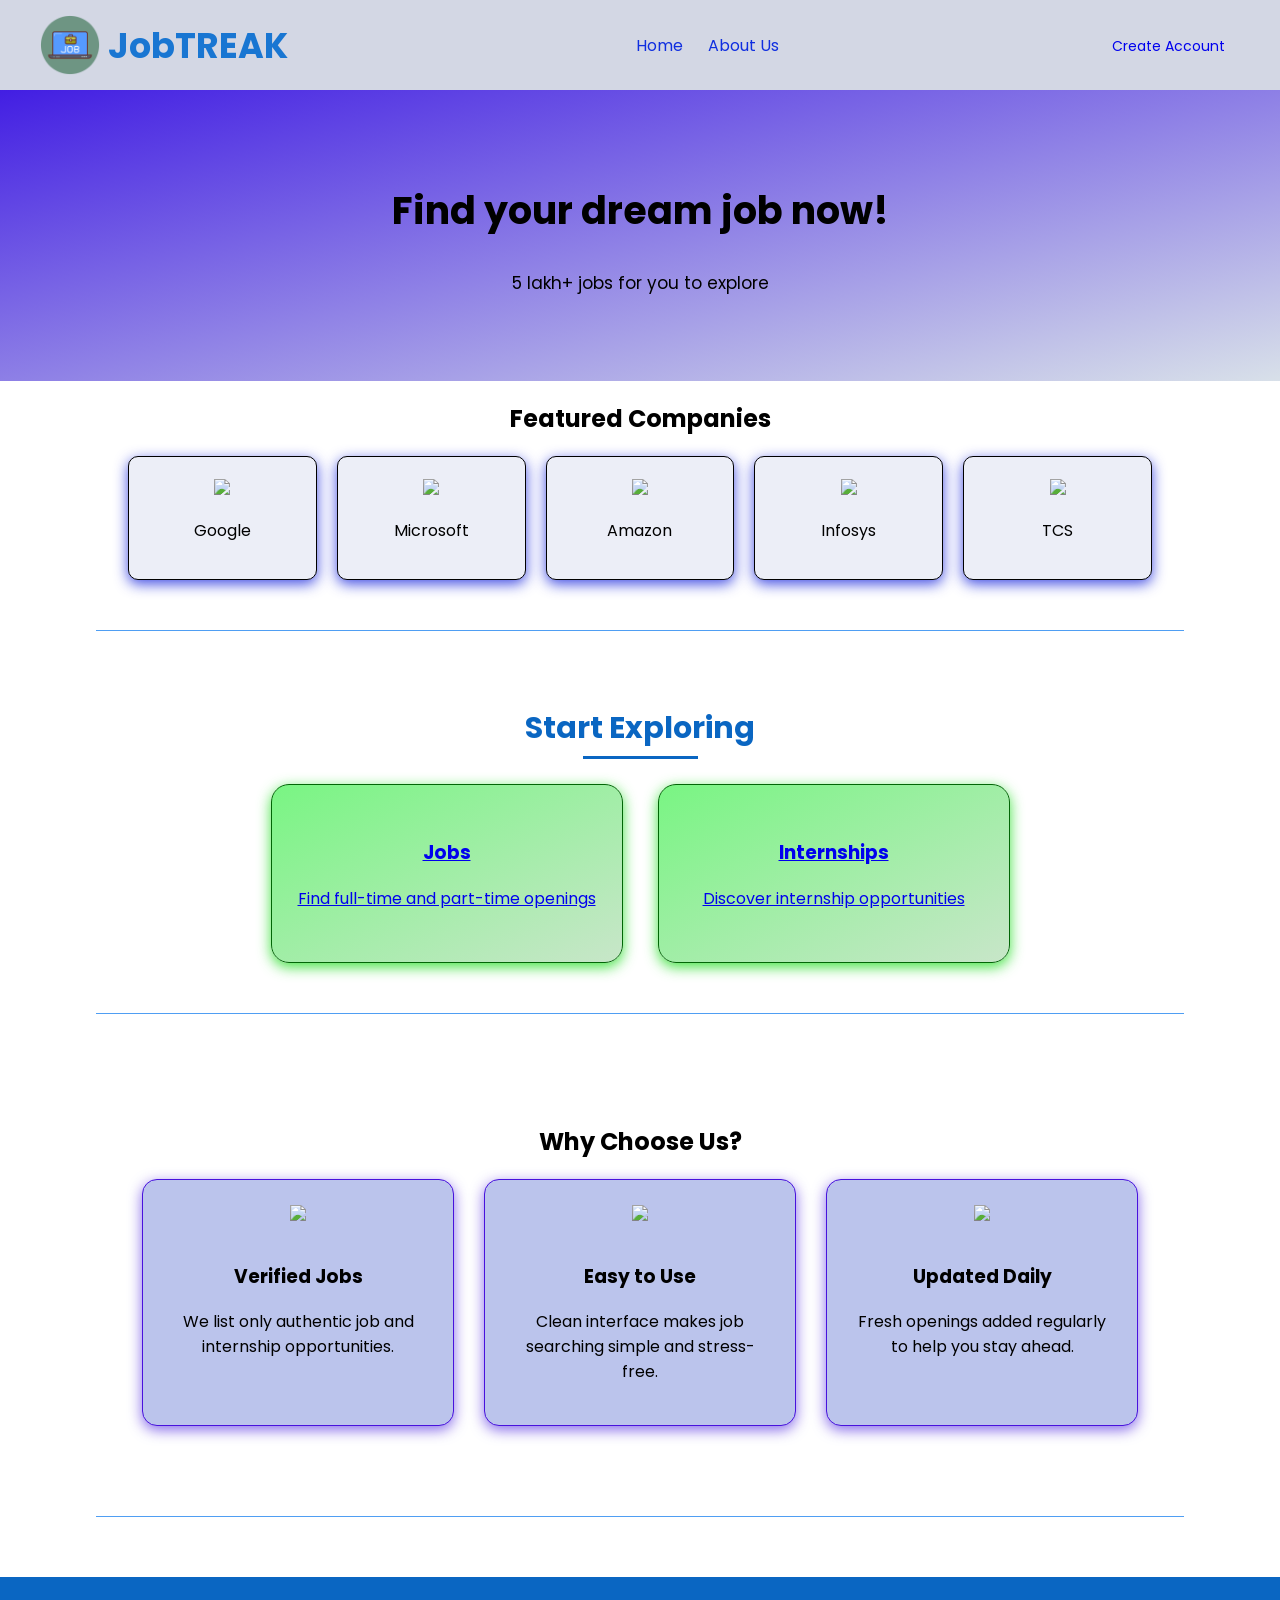
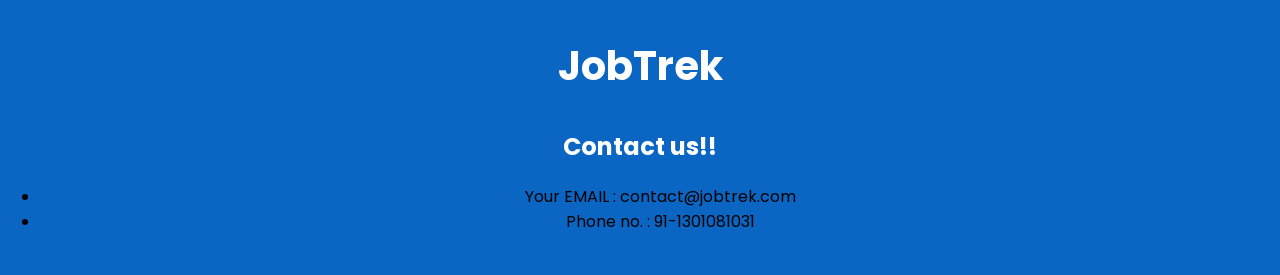
==== commit 6c19ba86: "Update index.html" ====
--- a/index.html
+++ b/index.html
@@ -208,7 +208,7 @@
         <ul class="nav-links">
             <li><a href="#">Home</a></li>
             <li><a href="about.html">About Us</a></li>
-            <li><a href="#">Contact</a></li>
+            
         </ul>
 
         <div class="auth-buttons">
@@ -318,3 +318,4 @@
 
 
 
+
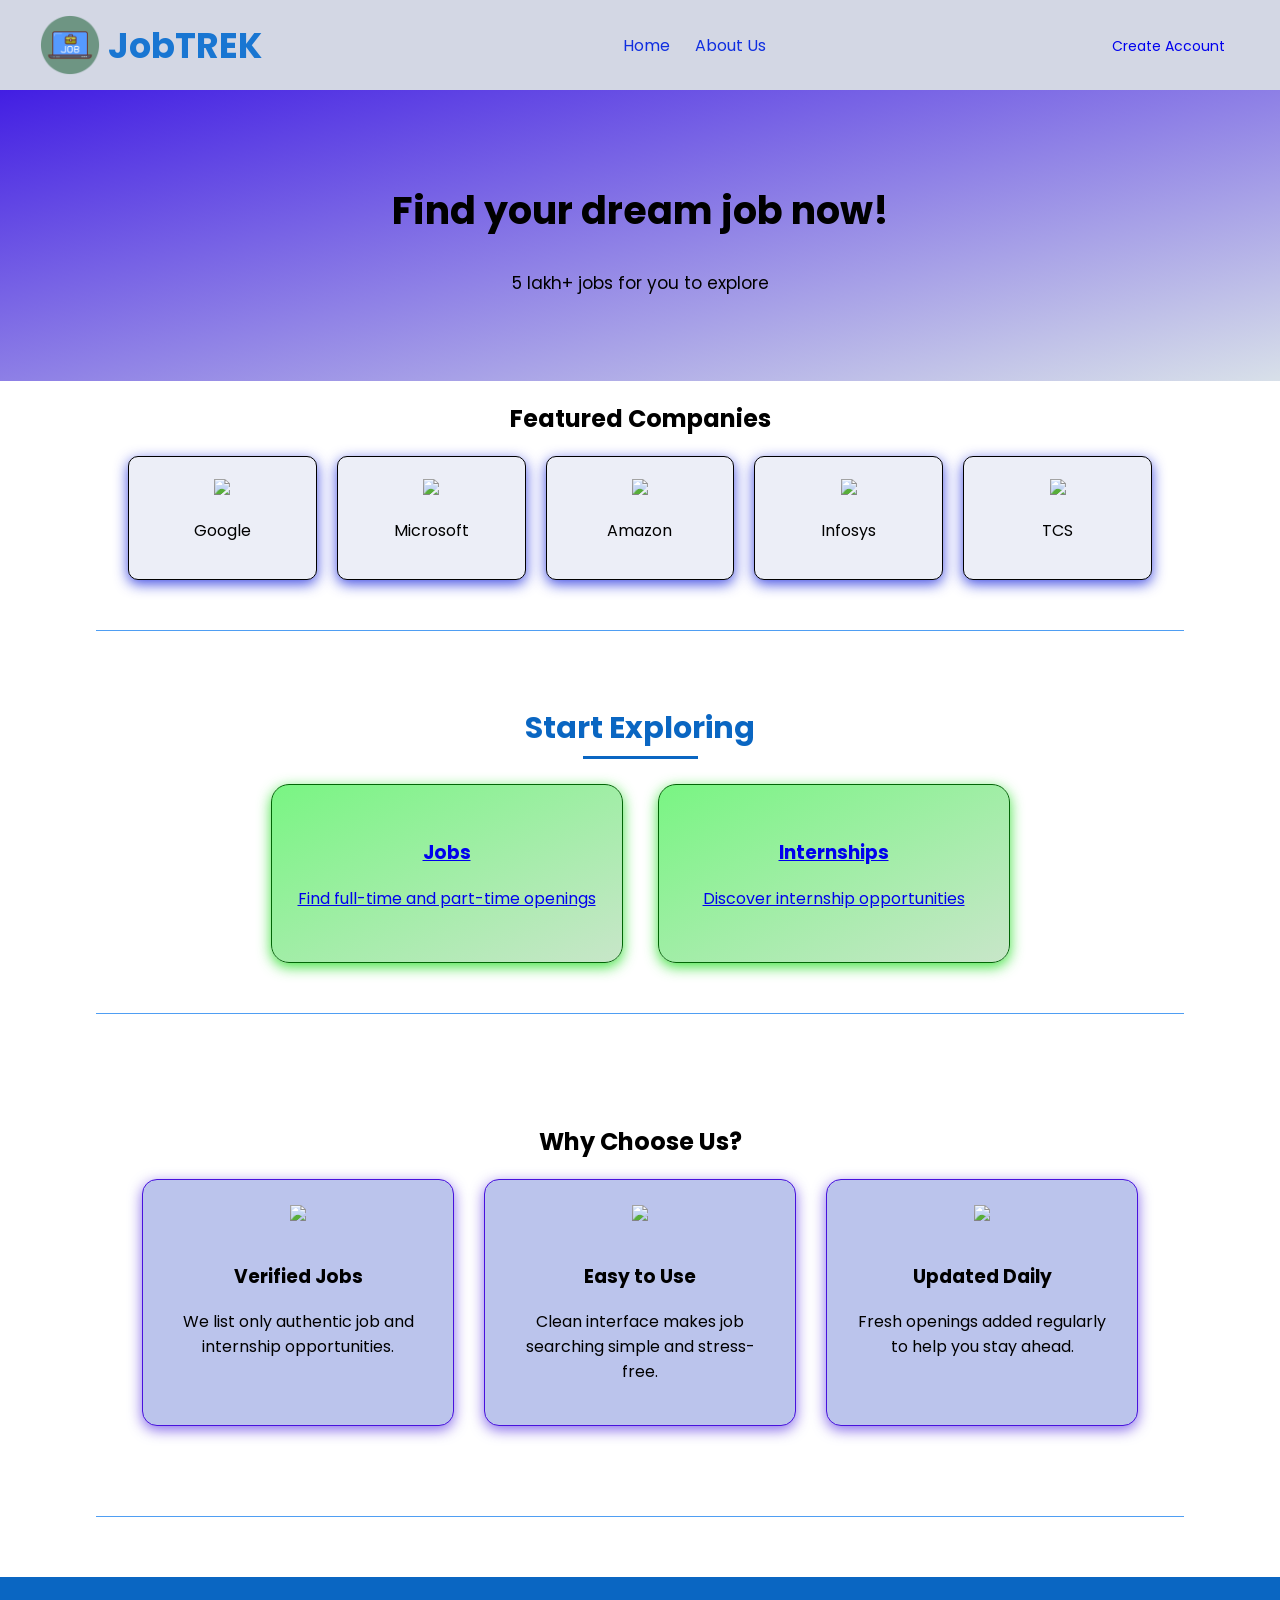
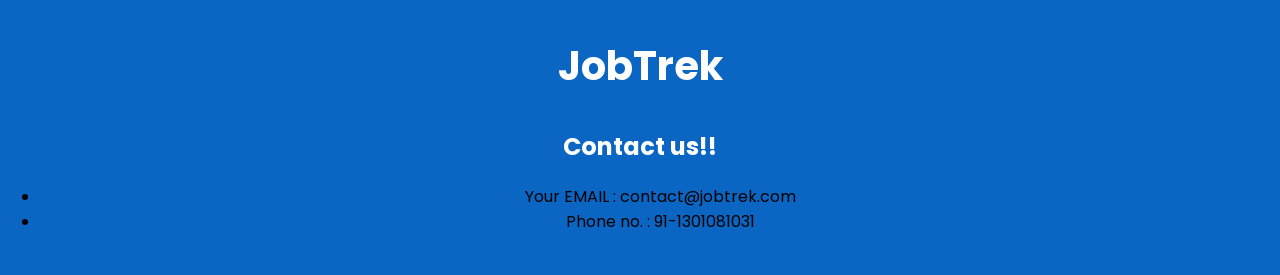
==== commit b3752199: "Update index.html" ====
--- a/index.html
+++ b/index.html
@@ -200,14 +200,14 @@
   
 <div class="logo">
     <img id="logo" src="photo 3.png" width="60" height="60">
-    <span>JobTREAK</span>
+    <span>JobTREK</span>
 </div>
 
 
 
         <ul class="nav-links">
             <li><a href="#">Home</a></li>
-            <li><a href="about.html">About Us</a></li>
+            <li><a href="aboutus.html">About Us</a></li>
             
         </ul>
 
@@ -319,3 +319,5 @@
 
 
 
+
+
